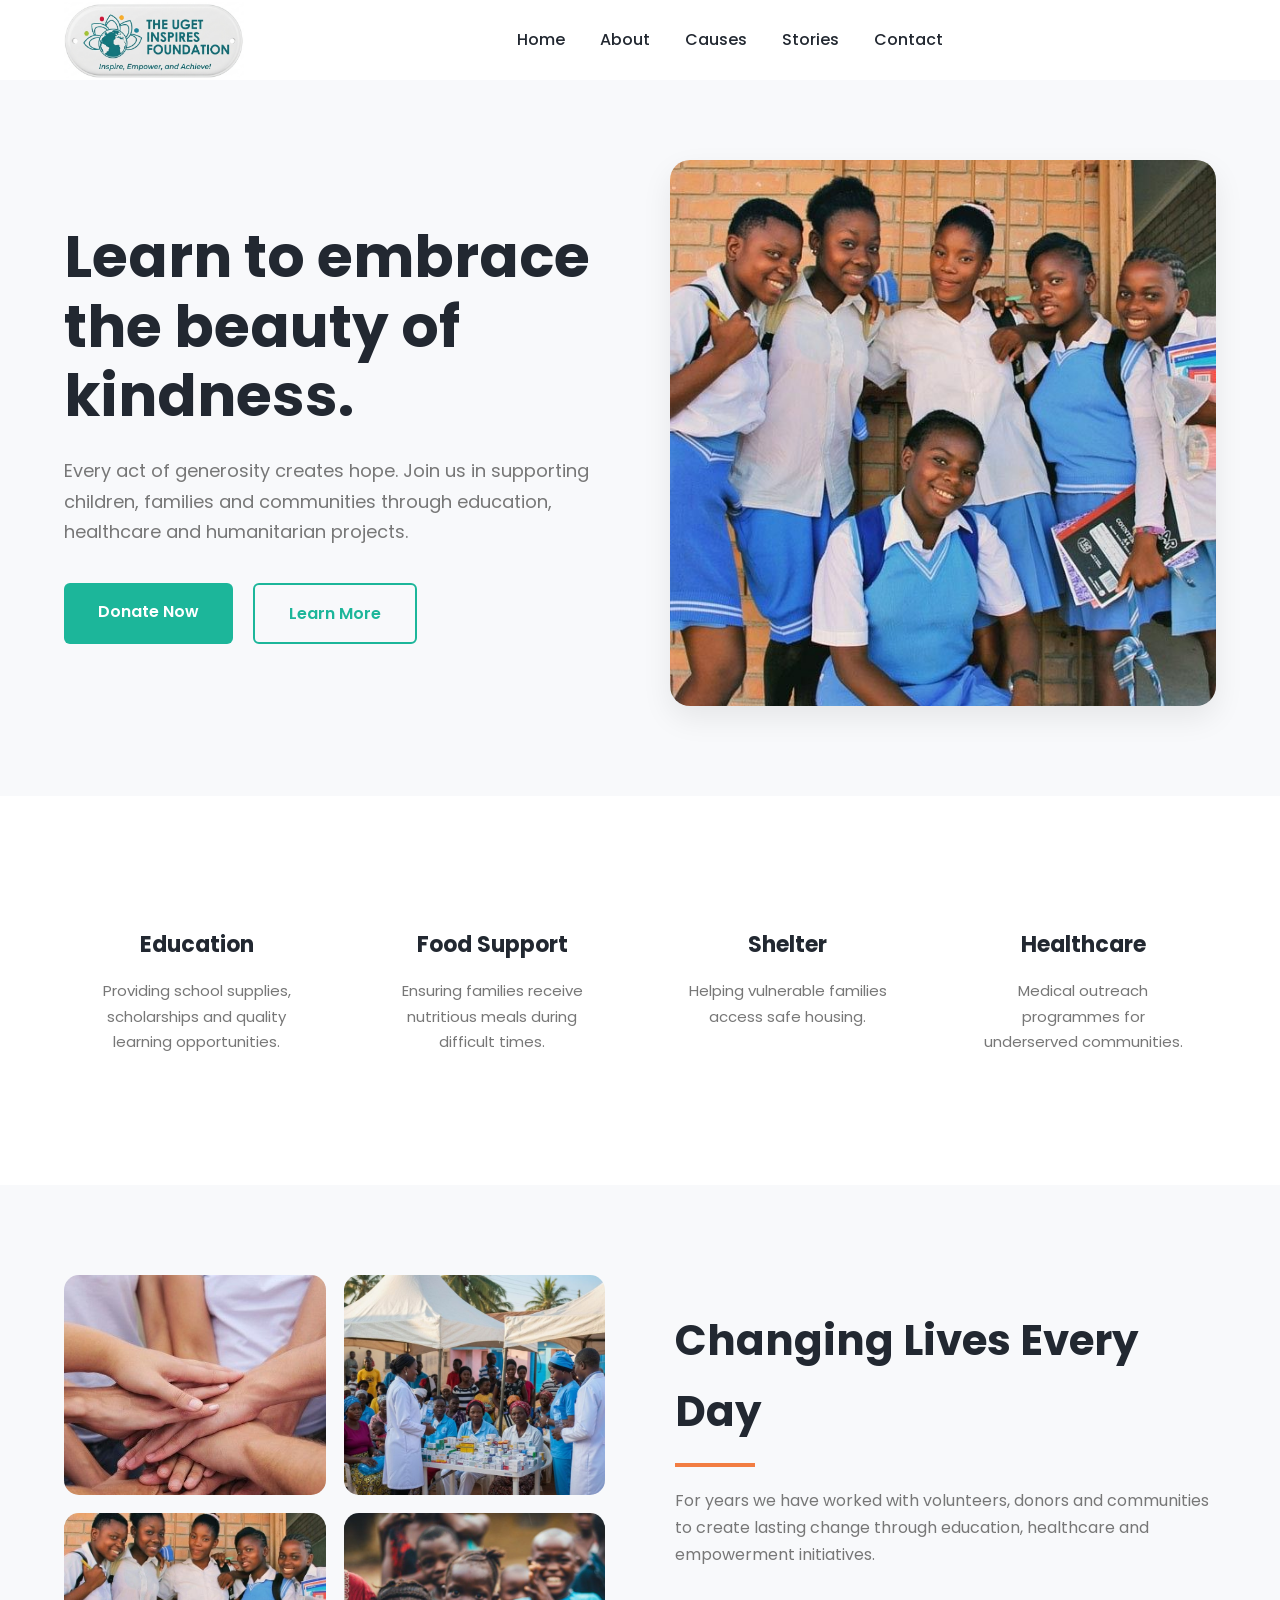
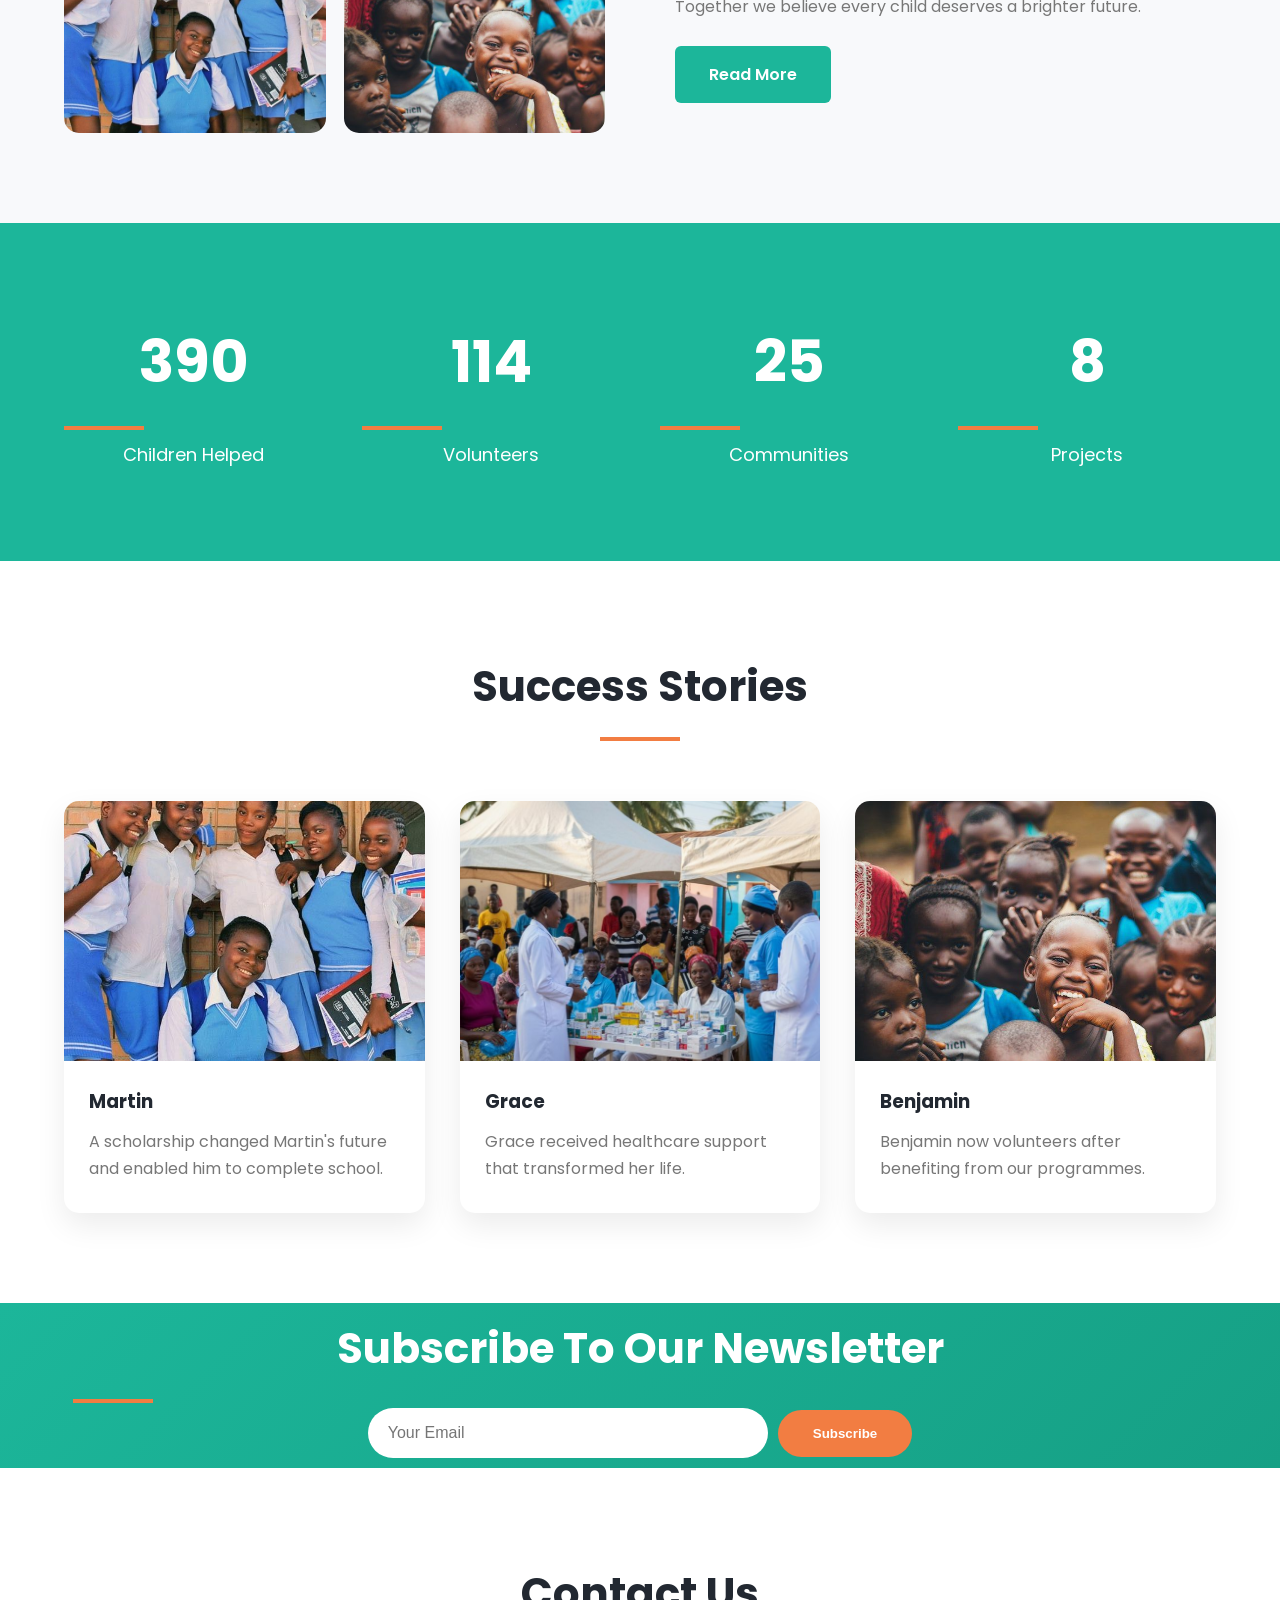
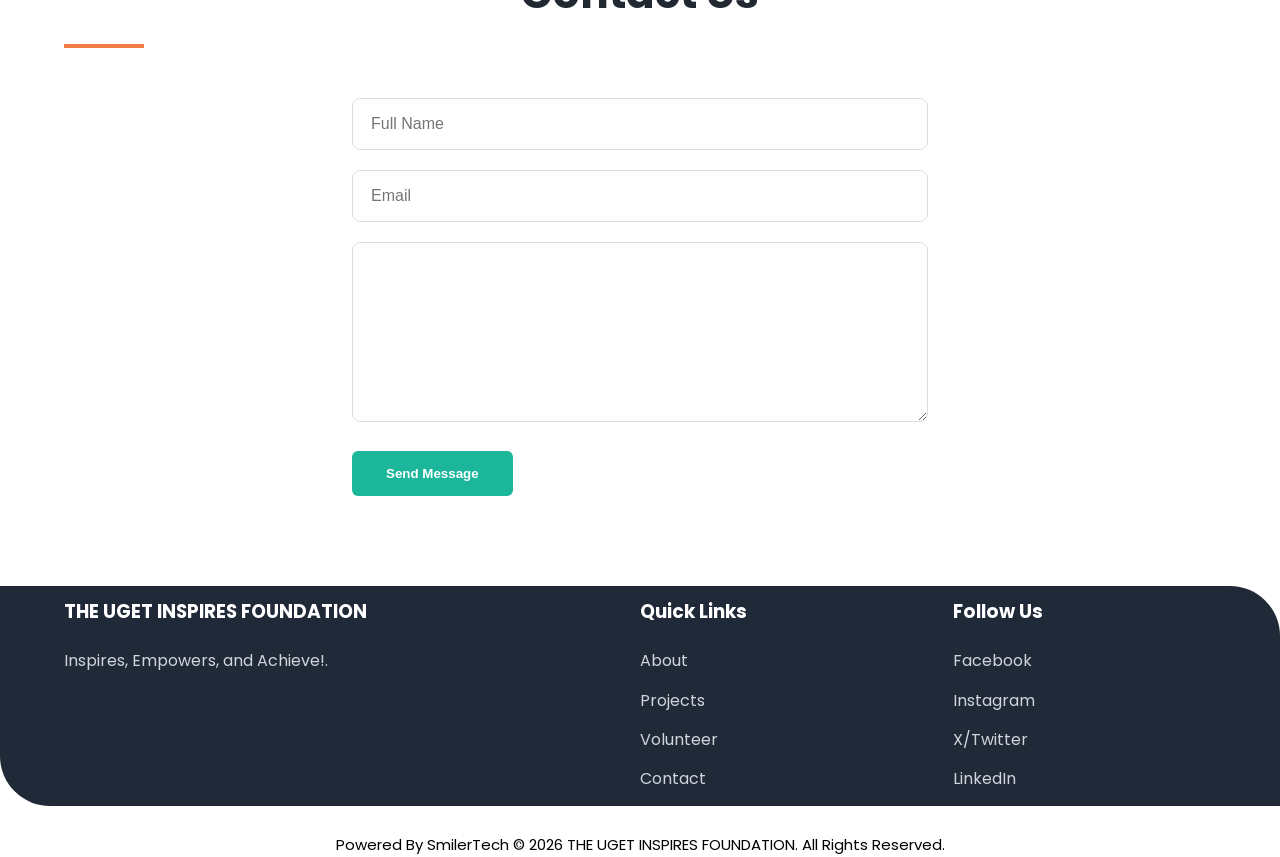
==== index.html @ ce833932 "Add files via upload" ====
<!DOCTYPE html>
<html lang="en">

<head>

    <meta charset="UTF-8">

    <meta name="viewport"
          content="width=device-width, initial-scale=1.0">

    <title>UGET INSPIRES FOUNDATION</title>

    <link rel="stylesheet" href="index.css">

    <link rel="preconnect"
          href="https://fonts.googleapis.com">

    <link rel="preconnect"
          href="https://fonts.gstatic.com"
          crossorigin>

    <link href="https://fonts.googleapis.com/css2?family=Poppins:wght@300;400;500;600;700&display=swap"
          rel="stylesheet">

</head>

<body>

<!--================ LOADER ================-->

<div id="loader">

    <div class="spinner"></div>

</div>

<!--================ HEADER ================-->

<header>

    <div class="container">

        <nav>

           <div class="logo">

    <img src="Logo.png" alt="Foundation Logo">

</div>

            <ul class="nav-links">

                <li><a href="#home">Home</a></li>

                <li><a href="#about">About</a></li>

                <li><a href="#causes">Causes</a></li>

                <li><a href="#stories">Stories</a></li>

                <li><a href="#contact">Contact</a></li>

            </ul>

            <div class="nav-icons">

                <button id="themeBtn">

                    <i class="fas fa-moon"></i>

                </button>

                <div class="menu-btn">

                    <i class="fas fa-bars"></i>

                </div>

            </div>

        </nav>

    </div>

</header>

<!--================ HERO ================-->

<section id="home" class="hero">

<div class="container hero-content">

<div class="hero-text">

<h1>

Learn to embrace the beauty of kindness.

</h1>

<p>

Every act of generosity creates hope. Join us in supporting children, families and communities through education, healthcare and humanitarian projects.

</p>

<div class="hero-buttons">


<a href="Donate-Now.html" class="btn primary">
Donate Now
</a>


<a href="#" class="btn secondary">

Learn More

</a>

</div>

</div>

<div class="hero-image">

<img src="children.jpg"
     alt="Children smiling">

</div>

</div>

</section>

<!--================ CAUSES ================-->

<section id="causes" class="causes">

<div class="container">

<div class="cause-card">

<i class="fas fa-book-open"></i>

<h3>Education</h3>

<p>

Providing school supplies, scholarships and quality learning opportunities.

</p>

</div>

<div class="cause-card">

<i class="fas fa-bowl-food"></i>

<h3>Food Support</h3>

<p>

Ensuring families receive nutritious meals during difficult times.

</p>

</div>

<div class="cause-card">

<i class="fas fa-house"></i>

<h3>Shelter</h3>

<p>

Helping vulnerable families access safe housing.

</p>

</div>

<div class="cause-card">

<i class="fas fa-kit-medical"></i>

<h3>Healthcare</h3>

<p>

Medical outreach programmes for underserved communities.

</p>

</div>

</div>

</section>

<!--================ ABOUT ================-->

<section id="about" class="about">

<div class="container about-content">

<div class="gallery">

<img src="volunteer.jpg" alt="Volunteer">

<img src="community.jpg" alt="Community">

<img src="children.jpg" alt="Children">

<img src="download.jpg" alt="Teaching">

</div>

<div class="about-text">

<h2>

Changing Lives Every Day

</h2>

<p>

For years we have worked with volunteers, donors and communities to create lasting change through education, healthcare and empowerment initiatives.

</p>

<p>

Together we believe every child deserves a brighter future.

</p>

<a href="#"

class="btn primary">

Read More

</a>

</div>

</div>

</section>

<!--================ STATS ================-->

<section class="stats">

<div class="container">

<div>

<h2 class="counter"

data-target="1200">

0

</h2>

<p>

Children Helped

</p>

</div>

<div>

<h2 class="counter"

data-target="350">

0

</h2>

<p>

Volunteers

</p>

</div>

<div>

<h2 class="counter"

data-target="75">

0

</h2>

<p>

Communities

</p>

</div>

<div>

<h2 class="counter"

data-target="24">

0

</h2>

<p>

Projects

</p>

</div>

</div>

</section>

<!--================ STORIES ================-->

<section id="stories" class="stories">

<div class="container">

<h2>

Success Stories

</h2>

<div class="story-grid">

<div class="story">

<img src="children.jpg" alt="">

<h3>Martin</h3>

<p>

A scholarship changed Martin's future and enabled him to complete school.

</p>

</div>

<div class="story">

<img src="community.jpg" alt="">

<h3>Grace</h3>

<p>

Grace received healthcare support that transformed her life.

</p>

</div>

<div class="story">

<img src="download.jpg" alt="">

<h3>Benjamin</h3>

<p>

Benjamin now volunteers after benefiting from our programmes.

</p>

</div>

</div>

</div>

</section>

<!--================ NEWSLETTER ================-->

<section class="newsletter">

<div class="container">

<h2>

Subscribe To Our Newsletter

</h2>

<form>

<input

type="email" placeholder="Your Email">

<button>

Subscribe

</button>

</form>

</div>

</section>

<!--================ CONTACT ================-->

<section id="contact" class="contact">

<div class="container">

<h2>

Contact Us

</h2>

<form id="contactForm">

<input

type="text"

id="name"

placeholder="Full Name"

required>

<input

type="email"

id="email"

placeholder="Email"

required>

<textarea

id="message"

placeholder="Your Message" required>

</textarea>

<button class="btn primary">

Send Message

</button>

</form>

</div>

</section>

<!--================ FOOTER ================-->

<footer>

<div class="container footer-grid">

<div>

<h3>

THE UGET INSPIRES  FOUNDATION

</h3>

<p>

Inspires, Empowers, and Achieve!.

</p>

</div>

<div>

<h3>

Quick Links

</h3>

<ul>

<li>About</li>

<li>Projects</li>

<li>Volunteer</li>

<li>Contact</li>

</ul>

</div>

<div >

<h3>

Follow Us

</h3>

<ul id="Follow-us">

<li><a href="Facebook">Facebook</a></li> 
<li><a href="Facebook">Instagram</a></li>
<li><a href="Facebook">X/Twitter</a></li>
<li><a href="Facebook">LinkedIn</a></li>

</ul>

</div>

</div>

<p class="copyright">Powered By SmilerTech © 2026 THE UGET INSPIRES FOUNDATION. All Rights Reserved.

</p>

</footer>

<button id="topBtn">

    <a href="Donate-Now.html">Donate</a>

</button>

<script src="index.js"></script>
<script src="https://js.paystack.co/v1/inline.js"></script>

</body>

</html>
---- index.css ----
/*====================================================
  HOPE FOUNDATION WEBSITE
  STYLE.CSS
  PART 1
=====================================================*/

/*======================
Google Font
=======================*/

@import url('https://fonts.googleapis.com/css2?family=Poppins:wght@300;400;500;600;700;800&display=swap');


/*======================
CSS VARIABLES
=======================*/

:root{

    --primary:#1cb69a;
    --secondary:#f27d42;
    --dark:#222831;
    --light:#ffffff;
    --gray:#777777;
    --bg:#f8f9fb;
    --shadow:0 12px 30px rgba(0,0,0,.08);

    --radius:10px;

    --transition:.35s ease;

}


/*======================
RESET
=======================*/

*{

    margin:0;
    padding:0;
    box-sizing:border-box;

}

html{

    scroll-behavior:smooth;

}

body{

    font-family:'Poppins',sans-serif;

    background:var(--light);

    color:var(--dark);

    overflow-x:hidden;

    line-height:1.7;

}


/*======================
COMMON
=======================*/

.container{

    width:90%;
    max-width:1200px;
    margin:auto;

}

img{

    width:100%;
    display:block;

}

a{

    text-decoration:none;

}

ul{

    list-style:none;

}

section{

    padding:90px 0;

}

h1,
h2,
h3{

    font-weight:700;

}

p{

    color:var(--gray);

}


/*======================
LOADER
=======================*/

#loader{

    position:fixed;

    inset:0;

    background:white;

    display:flex;

    justify-content:center;

    align-items:center;

    z-index:99999;

}

.spinner{

    width:60px;

    height:60px;

    border:6px solid #eeeeee;

    border-top:6px solid var(--primary);

    border-radius:50%;

    animation:spin 1s linear infinite;

}

@keyframes spin{

    to{

        transform:rotate(360deg);

    }

}


/*======================
HEADER
=======================*/

header{

    position:fixed;

    top:0;

    left:0;

    width:100%;

    background:white;

    z-index:1000;

    transition:.4s;

}

header.scrolled{

    box-shadow:var(--shadow);

}

nav{

    height:80px;

    display:flex;

    justify-content:space-between;

    align-items:center;

}


/*======================
LOGO
=======================*/

.logo{
    display:flex;
    align-items:center;
    gap:15px;
}

.logo img{
    width:180px;
    height:180px;
    object-fit:contain;
}

/*======================
NAVIGATION
=======================*/

.nav-links{

    display:flex;

    gap:35px;

}

.nav-links a{

    color:var(--dark);

    font-weight:500;

    transition:var(--transition);

}

.nav-links a:hover{

    color:var(--primary);

}

.nav-icons{

    display:flex;

    align-items:center;

    gap:20px;

}

#themeBtn{

    background:none;

    border:none;

    cursor:pointer;

    font-size:20px;

}

.menu-btn{

    display:none;

    cursor:pointer;

    font-size:25px;

}


/*======================
BUTTONS
=======================*/

.btn{

    display:inline-block;

    padding:15px 34px;

    border-radius:6px;

    font-weight:600;

    transition:var(--transition);

}

.primary{

    background:var(--primary);

    color:white;

}

.primary:hover{

    transform:translateY(-4px);

    box-shadow:var(--shadow);

}

.secondary{

    border:2px solid var(--primary);

    color:var(--primary);

}

.secondary:hover{

    background:var(--primary);

    color:white;

}


/*======================
HERO
=======================*/

.hero{

    padding-top:160px;

    background:var(--bg);

}

.hero-content{

    display:grid;

    grid-template-columns:1fr 1fr;

    gap:60px;

    align-items:center;

}

.hero-text h1{

    font-size:58px;

    line-height:1.2;

    margin-bottom:25px;

}

.hero-text p{

    font-size:18px;

    margin-bottom:35px;

}

.hero-buttons{

    display:flex;

    gap:20px;

}

.hero-image{

    position:relative;

}

.hero-image img{

    border-radius:20px;

    box-shadow:var(--shadow);

}


/*======================
HERO ANIMATION
=======================*/

.hero-text{

    animation:slideLeft 1s ease;

}

.hero-image{

    animation:slideRight 1s ease;

}

@keyframes slideRight{

    from{

        opacity:0;

        transform:translateX(80px);

    }

    to{

        opacity:1;

        transform:translateX(0);

    }

}


/*======================
BACK TO TOP BUTTON
=======================*/

#topBtn {

    position:fixed;

    right:25px;

    bottom:25px;

    width:50px;

    height:50px;

    border:none;

    border-radius:50%;

    background:var(--primary);

    color:white;

    cursor:pointer;

    display:none;

    box-shadow:var(--shadow);

    transition:var(--transition);

}

#topBtn a{
    color: white;
    font-weight: none;
}

#topBtn:hover{

    transform:translateY(-4px);

}


/*======================
REVEAL ANIMATION
=======================*/

.reveal{

    opacity:0;

    transform:translateY(50px);

    transition:1s;

}

.reveal.active{

    opacity:1;

    transform:translateY(0);

}

/* Style part 2*/

/*====================================================
  STYLE.CSS
  PART 2
=====================================================*/


/*=========================================
CAUSES SECTION
=========================================*/

.causes{

    background:#ffffff;

}

.causes .container{

    display:grid;

    grid-template-columns:repeat(4,1fr);

    gap:30px;

}

.cause-card{

    background:#fff;

    padding:40px 30px;

    text-align:center;

    border-radius:12px;

    transition:var(--transition);

    cursor:pointer;

}

.cause-card:hover{

    transform:translateY(-12px);

    box-shadow:var(--shadow);

}

.cause-card i{

    font-size:45px;

    color:var(--secondary);

    margin-bottom:25px;

}

.cause-card h3{

    margin-bottom:15px;

    font-size:22px;

}

.cause-card p{

    font-size:15px;

}


/*=========================================
ABOUT SECTION
=========================================*/

.about{

    background:var(--bg);

}

.about-content{

    display:grid;

    grid-template-columns:1fr 1fr;

    gap:70px;

    align-items:center;

}

.about-text h2{

    font-size:42px;

    margin-bottom:20px;

}

.about-text p{

    margin-bottom:25px;

}


/*=========================================
IMAGE GALLERY
=========================================*/

.gallery{

    display:grid;

    grid-template-columns:repeat(2,1fr);

    gap:18px;

}

.gallery img{

    height:220px;

    object-fit:cover;

    border-radius:15px;

    transition:var(--transition);

    cursor:pointer;

}

.gallery img:hover{

    transform:scale(1.05);

}


/*=========================================
STATISTICS
=========================================*/

.stats{

    background:var(--primary);

    color:#fff;

}

.stats .container{

    display:grid;

    grid-template-columns:repeat(4,1fr);

    gap:40px;

    text-align:center;

}

.stats h2{

    font-size:58px;

    margin-bottom:10px;

}

.stats p{

    color:white;

    font-size:18px;

}


/*=========================================
SUCCESS STORIES
=========================================*/

.stories{

    background:#fff;

}

.stories h2{

    text-align:center;

    font-size:42px;

    margin-bottom:60px;

}

.story-grid{

    display:grid;

    grid-template-columns:repeat(3,1fr);

    gap:35px;

}

.story{

    border-radius:15px;

    overflow:hidden;

    background:white;

    transition:var(--transition);

    box-shadow:var(--shadow);

}

.story:hover{

    transform:translateY(-12px);

}

.story img{

    height:260px;

    object-fit:cover;

}

.story h3{

    padding:25px 25px 10px;

}

.story p{

    padding:0 25px 30px;

}


/*=========================================
TESTIMONIAL SECTION
=========================================*/

.testimonials{

    background:var(--bg);

    text-align:center;

}

.testimonials h2{

    margin-bottom:50px;

    font-size:40px;

}

.testimonial-slider{

    max-width:750px;

    margin:auto;

    position:relative;

}

.testimonial{

    display:none;

    animation:fade 1s;

}

.testimonial.active{

    display:block;

}

.testimonial img{

    width:100px;

    height:100px;

    border-radius:50%;

    object-fit:cover;

    margin:auto;

    margin-bottom:25px;

}

.testimonial p{

    font-size:18px;

    font-style:italic;

    margin-bottom:20px;

}

.testimonial h4{

    color:var(--primary);

}


/*=========================================
FADE ANIMATION
=========================================*/

@keyframes fade{

    from{

        opacity:0;

        transform:translateY(20px);

    }

    to{

        opacity:1;

        transform:translateY(0);

    }

}


/*=========================================
HOVER EFFECTS
=========================================*/

.story img{

    transition:.5s;

}

.story:hover img{

    transform:scale(1.08);

}

.gallery{

    overflow:hidden;

}

.gallery img{

    overflow:hidden;

}


/*=========================================
SECTION TITLES
=========================================*/

section h2{

    position:relative;

}

section h2::after{

    content:"";

    width:80px;

    height:4px;

    background:var(--secondary);

    display:block;

    margin-top:15px;

}

.stories h2::after{

    margin-left:auto;

    margin-right:auto;

}


/*=========================================
IMAGE OVERLAY (OPTIONAL)
=========================================*/

.gallery-item{

    position:relative;

    overflow:hidden;

    border-radius:15px;

}

.gallery-item img{

    transition:.5s;

}

.gallery-item:hover img{

    transform:scale(1.1);

}

.gallery-overlay{

    position:absolute;

    left:0;

    top:0;

    width:100%;

    height:100%;

    background:rgba(0,0,0,.45);

    display:flex;

    justify-content:center;

    align-items:center;

    color:white;

    opacity:0;

    transition:.4s;

    font-weight:600;

    font-size:20px;

}

.gallery-item:hover .gallery-overlay{

    opacity:1;

}


/*=========================================
SMALL TABLET ADJUSTMENTS
=========================================*/

@media(max-width:992px){

.causes .container{

grid-template-columns:repeat(2,1fr);

}

.story-grid{

grid-template-columns:repeat(2,1fr);

}

.stats .container{

grid-template-columns:repeat(2,1fr);

}

.about-content{

grid-template-columns:1fr;

text-align:center;

}

.about-text .btn{

margin-top:15px;

}

.gallery{

margin-bottom:40px;

}

}

/*====================================================
  STYLE.CSS
  PART 3 (FINAL)
=====================================================*/

/*=========================================
NEWSLETTER
=========================================*/

.newsletter{
    background:linear-gradient(135deg,var(--primary),#16a085);
    color:#fff;
    padding: 10px;
}

.newsletter .container{
    text-align:center;
}

.newsletter h2{
    font-size:42px;
    margin-bottom:5px;
}

.newsletter p{
    color:#f5f5f5;
    margin-bottom:30px;
}

.newsletter form{
    display:flex;
    justify-content:center;
    align-items:center;
    gap:10px;
    flex-wrap:wrap;
}

.newsletter input{
    width:400px;
    max-width:100%;
    padding:16px 20px;
    border:none;
    border-radius:50px;
    font-size:16px;
    outline:none;
}

.newsletter button{
    background:var(--secondary);
    color:#fff;
    border:none;
    padding:16px 35px;
    border-radius:50px;
    cursor:pointer;
    font-weight:600;
    transition:var(--transition);
}

.newsletter button:hover{
    transform:translateY(-3px);
    box-shadow:var(--shadow);
}


/*=========================================
CONTACT
=========================================*/

.contact{
    background:#ffffff;

}


.contact h2{
    text-align:center;
    font-size:42px;
    margin-bottom:50px;
}

.contact form{
    width:50%;
    max-width:700px;
    margin:auto;
}


.contact input,
.contact textarea{
    width:100%;
    padding:16px 18px;
    margin-bottom:20px;
    border:1px solid #ddd;
    border-radius:8px;
    font-size:16px;
    outline:none;
    transition:var(--transition);
}

.contact textarea{
    min-height:180px;
    resize:vertical;
}

.contact input:focus,
.contact textarea:focus{
    border-color:var(--primary);
    box-shadow:0 0 0 3px rgba(28,182,154,.15);
}

.contact button{
    border:none;
    cursor:pointer;
}


/*=========================================
FOOTER
=========================================*/

footer{
    background:#1f2937;
    color:#fff;
    padding:10px 0 5px;
    height:220px;
    border-radius: 0px 50px 0px 50px;
}

.footer-grid{
    display:grid;
    grid-template-columns:2fr 1fr 1fr;
    gap:50px;
    height: 160px;

}

.footer-grid h3{
    margin-bottom:20px;
}

.footer-grid p{
    color: #d1d5db;
}

.footer-grid ul{
    padding:0;
}

#Follow-us li a{
    color: #d1d5db;
}
.footer-grid li{
    margin-bottom:12px;
    color:#d1d5db;
    cursor:pointer;
    transition:var(--transition);
}

.footer-grid li:hover{
    color:#fff;
    padding-left:5px;
}

.footer-grid i{
    width:42px;
    height:42px;
    line-height:42px;
    text-align:center;
    border-radius:50%;
    background:rgba(255,255,255,.08);
    margin-right:10px;
    cursor:pointer;
    transition:var(--transition);
}

.footer-grid i:hover{
    background:var(--primary);
    transform:translateY(-5px);
}

.copyright{
    text-align:center;
    margin-top:50px;
    padding-top:25px;
    border-top:1px solid rgba(255,255,255,.1);
    color:black;
    font-size:15px;
}


/*=========================================
DARK MODE
=========================================*/

body.dark{
    background:#111827;
    color:#fff;
}

body.dark header{
    background:#1f2937;
}

body.dark .hero{
    background:#111827;
}

body.dark .about{
    background:#1f2937;
}

body.dark .stories{
    background:#111827;
}

body.dark .contact{
    background:#1f2937;
}

body.dark .cause-card,
body.dark .story{
    background:#2d3748;
    color:#fff;
}

body.dark .nav-links a{
    color:#fff;
}

body.dark p{
    color:#d1d5db;
}

body.dark input,
body.dark textarea{
    background:#374151;
    color:#fff;
    border:1px solid #4b5563;
}

body.dark footer{
    background:#0f172a;
}


/*=========================================
SCROLLBAR
=========================================*/

::-webkit-scrollbar{
    width:10px;
}

::-webkit-scrollbar-track{
    background:#f1f1f1;
}

::-webkit-scrollbar-thumb{
    background:var(--primary);
    border-radius:20px;
}

::-webkit-scrollbar-thumb:hover{
    background:#159a82;
}


/*=========================================
UTILITY CLASSES
=========================================*/

.text-center{
    text-align:center;
}

.mt-1{
    margin-top:10px;
}

.mt-2{
    margin-top:20px;
}

.mt-3{
    margin-top:30px;
}

.mb-1{
    margin-bottom:10px;
}

.mb-2{
    margin-bottom:20px;
}

.mb-3{
    margin-bottom:30px;
}




/*=========================================
RESPONSIVE - MOBILE
=========================================*/

@media(max-width:768px){

nav{
    height:75px;
}

.menu-btn{
    display:block;
}

.nav-links{
    position:fixed;
    top:75px;
    right:-100%;
    width:280px;
    height:calc(100vh - 75px);
    background:#fff;
    flex-direction:column;
    justify-content:flex-start;
    align-items:center;
    padding-top:40px;
    gap:30px;
    transition:.4s;
    box-shadow:-8px 0 20px rgba(0,0,0,.1);
}

body.dark .nav-links{
    background:#1f2937;
}

.nav-links.show{
    right:0;
}

.hero{
    padding-top:120px;
}

.hero-text h1{
    font-size:40px;
}

.hero-text p{
    font-size:16px;
}

.causes .container,
.story-grid,
.stats .container{
    grid-template-columns:1fr;
}

.about-text h2,
.stories h2,
.newsletter h2,
.contact h2{
    font-size:32px;
}

.gallery{
    grid-template-columns:1fr;
}

.newsletter form{
    flex-direction:column;
}

.newsletter input{
    width:100%;
}

.newsletter button{
    width:100%;
}

.footer-grid{
    gap:35px;
}

}
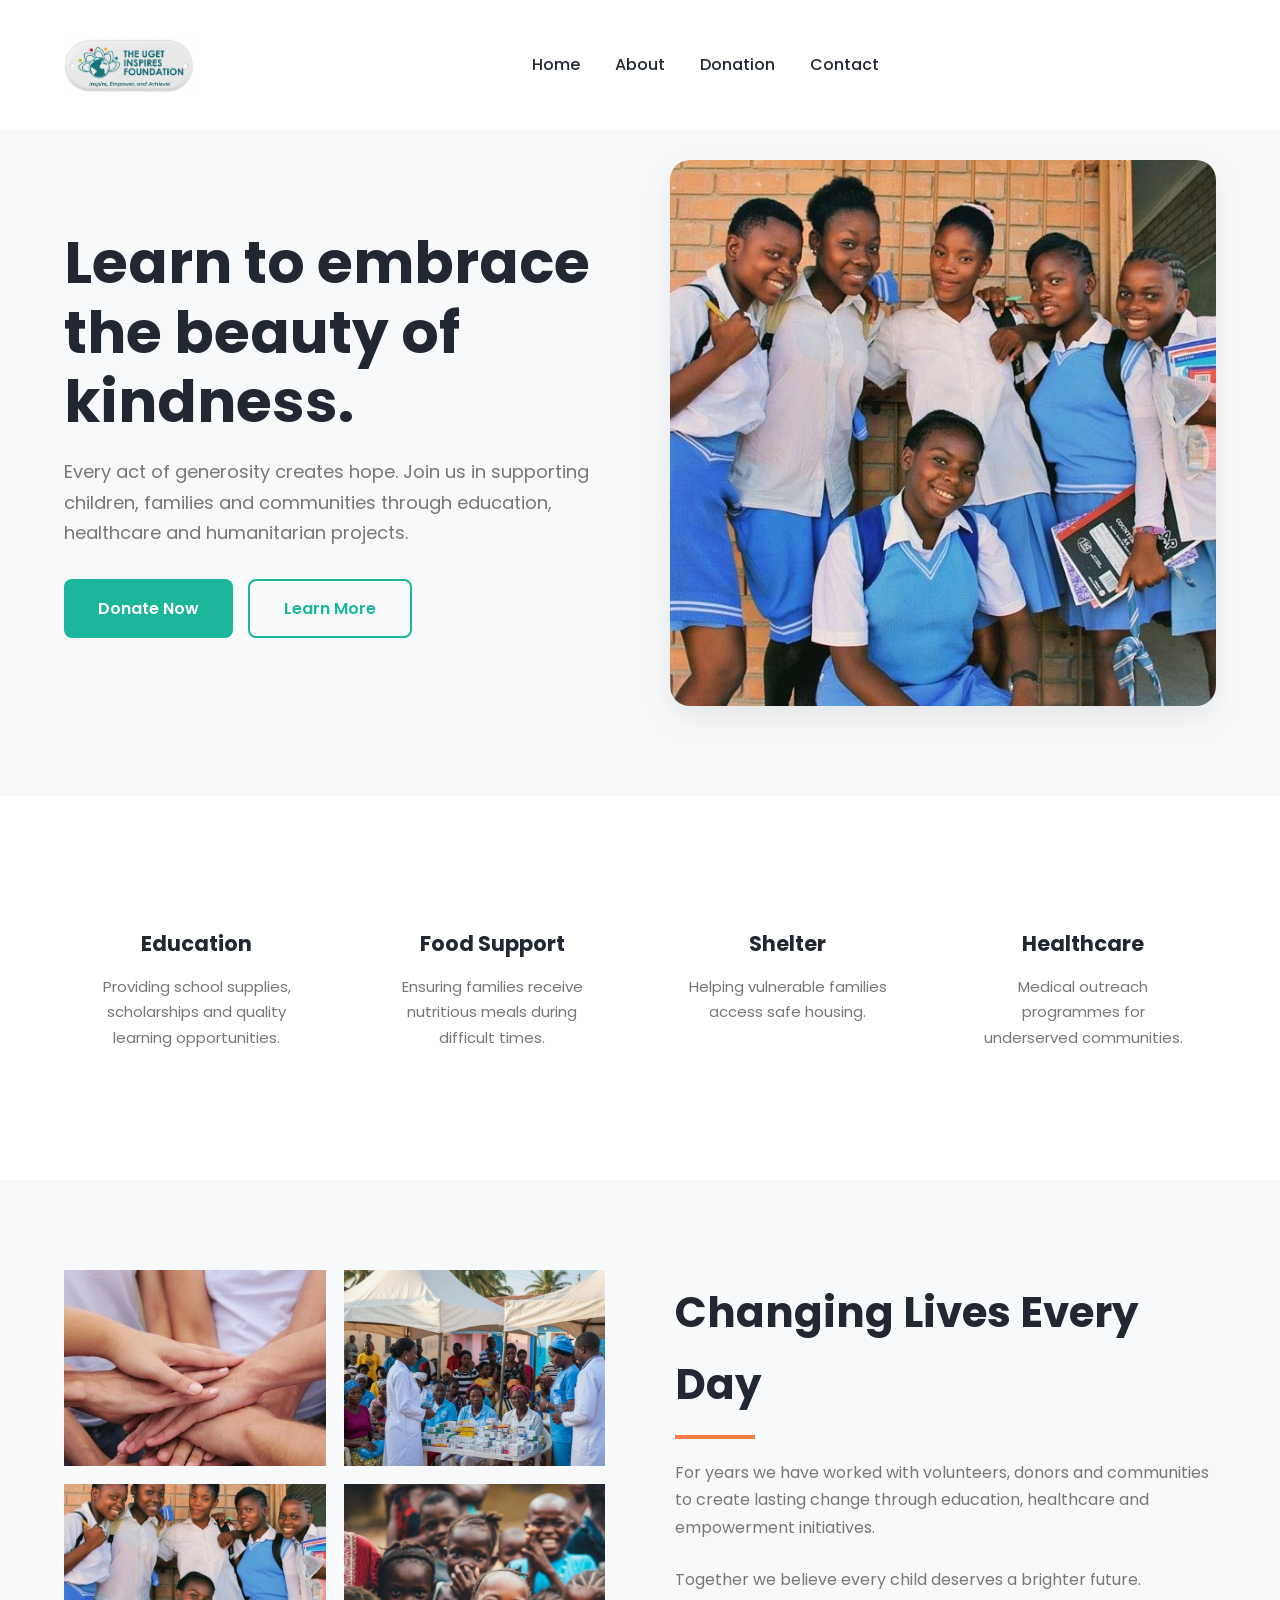
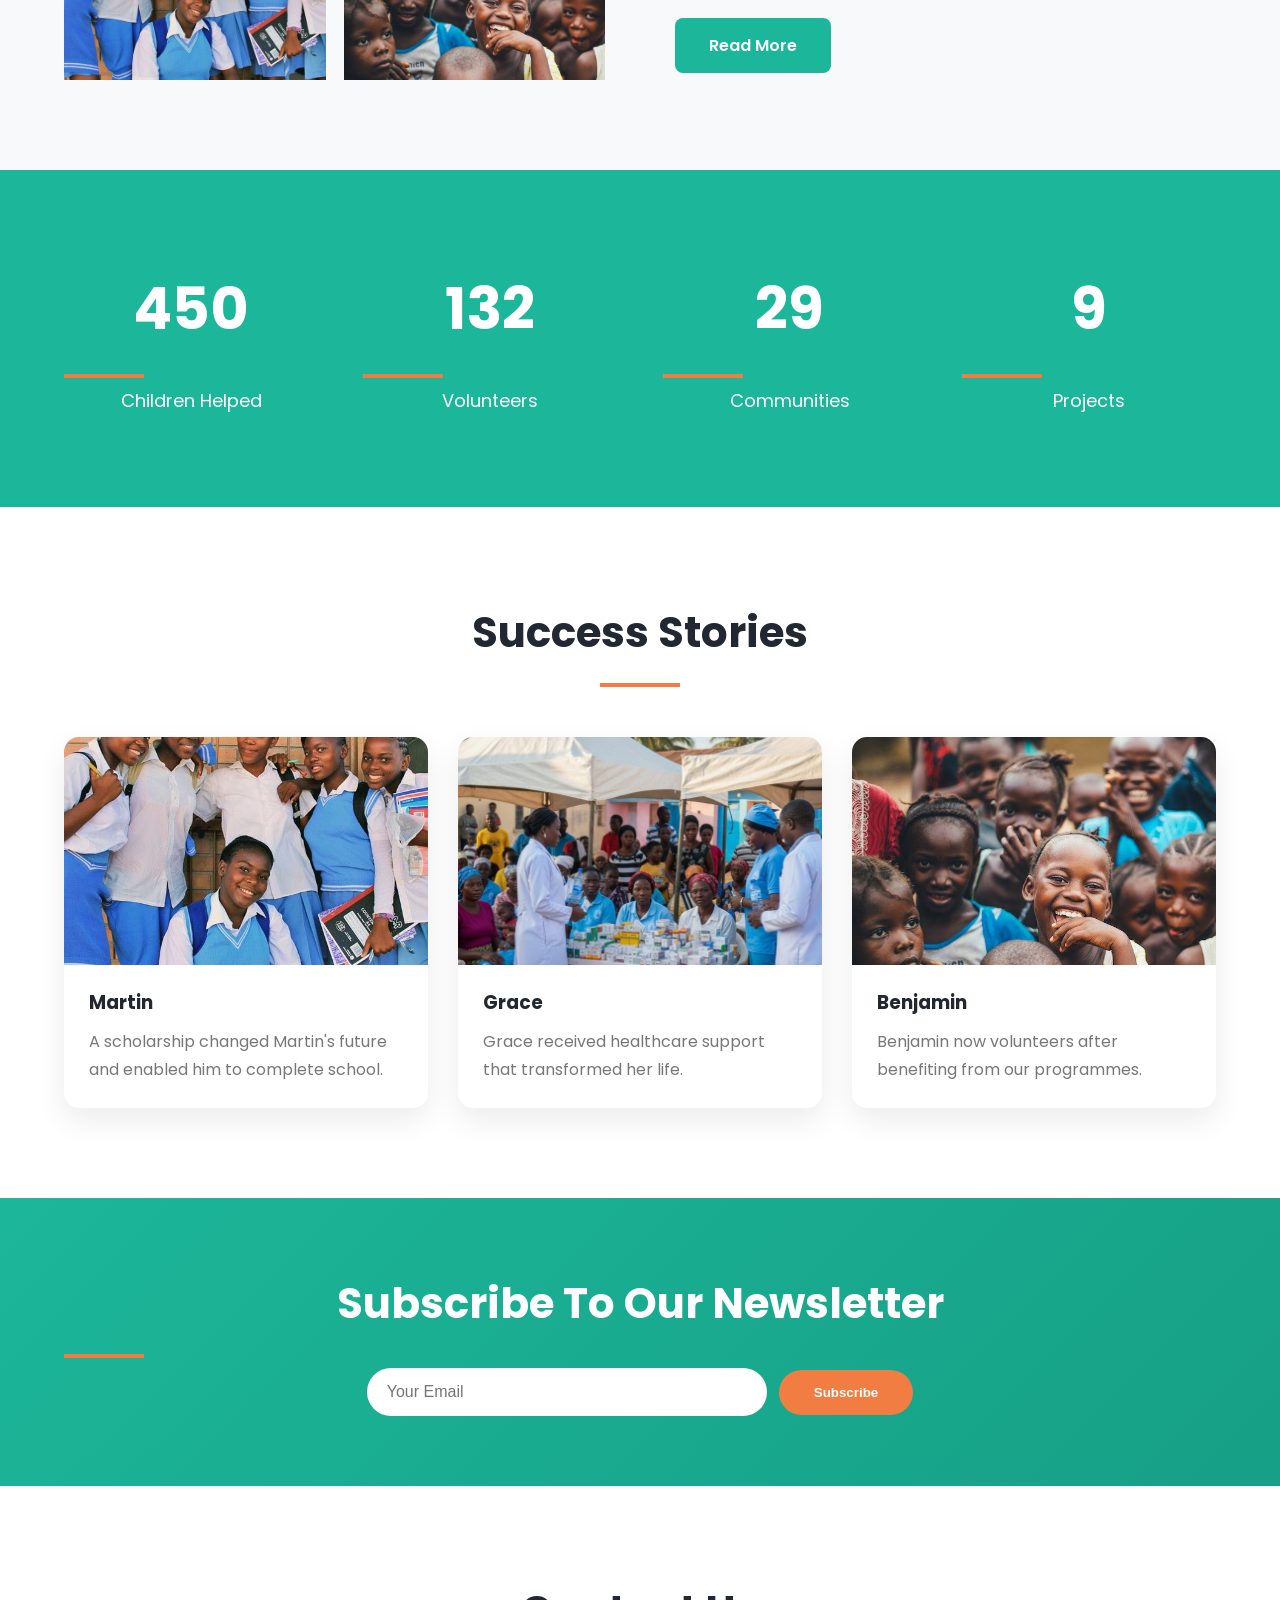
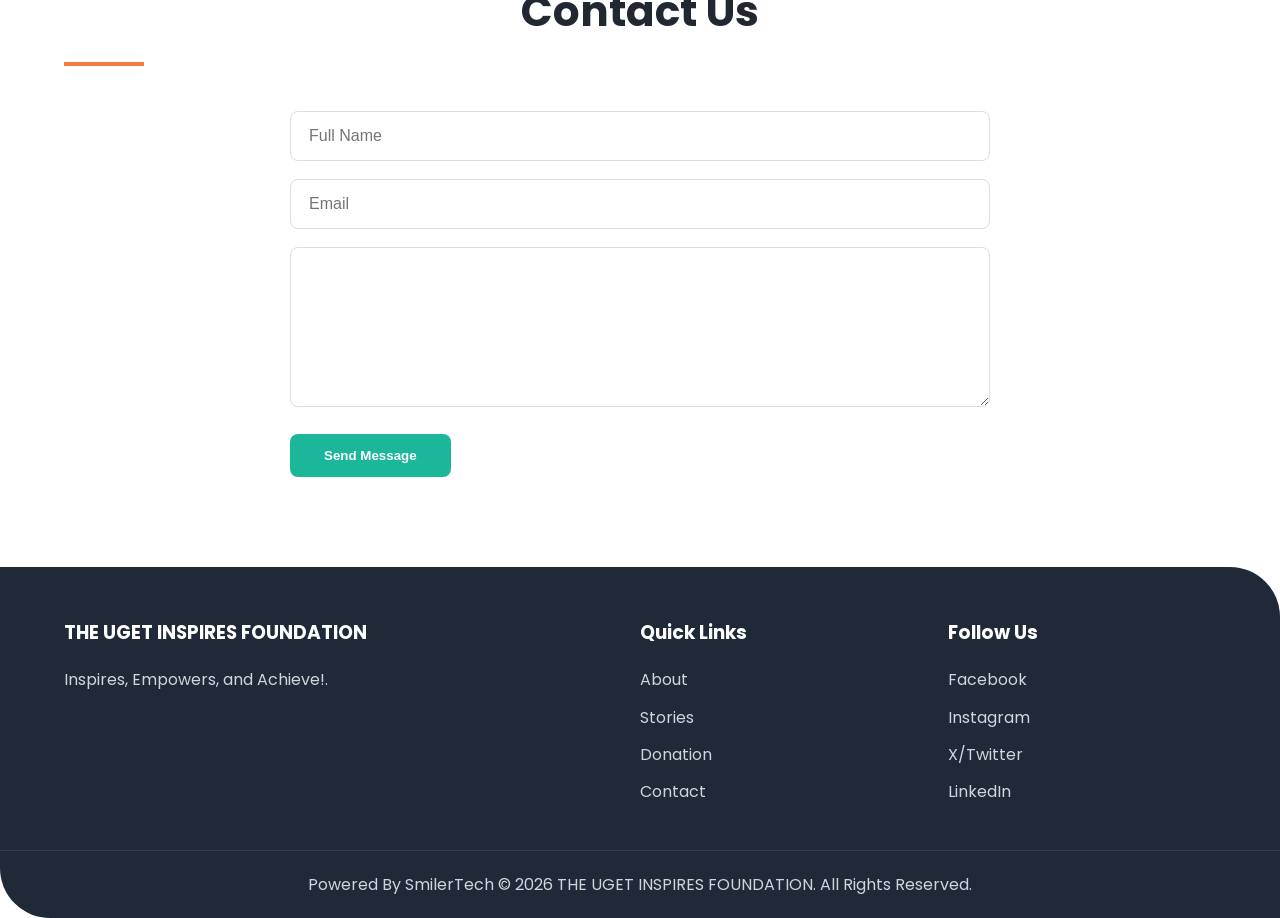
==== commit ea62d1c9: "Add files via upload" ====
--- a/index.html
+++ b/index.html
@@ -54,9 +54,7 @@
 
                 <li><a href="#about">About</a></li>
 
-                <li><a href="#causes">Causes</a></li>
-
-                <li><a href="#stories">Stories</a></li>
+                <li><a href="Donate-Now.html">Donation</a></li>
 
                 <li><a href="#contact">Contact</a></li>
 
@@ -438,34 +436,27 @@
 </h2>
 
 <form id="contactForm">
-
-<input
-
-type="text"
-
-id="name"
-
-placeholder="Full Name"
-
-required>
-
-<input
-
-type="email"
-
-id="email"
-
-placeholder="Email"
-
-required>
-
-<textarea
-
-id="message"
-
-placeholder="Your Message" required>
-
-</textarea>
+    <input
+        type="text"
+        id="name"
+        placeholder="Full Name"
+        autocomplete="name"
+        required>
+
+    <input
+        type="email"
+        id="email"
+        placeholder="Email"
+        autocomplete="email"
+        required>
+
+    <textarea
+        id="message"
+        name="message"
+        placeholder="Your Message"
+        required>
+
+    </textarea>
 
 <button class="btn primary">
 
@@ -509,15 +500,12 @@
 
 </h3>
 
-<ul>
-
-<li>About</li>
-
-<li>Projects</li>
-
-<li>Volunteer</li>
-
-<li>Contact</li>
+<ul id="QuickLinks">
+
+    <li><a href="#about">About</a></li>
+    <li><a href="#stories">Stories</a></li>
+    <li><a href="Donate-Now.html">Donation</a></li>
+    <li><a href="#contact">Contact</a></li>
 
 </ul>
 
@@ -552,7 +540,7 @@
 
 <button id="topBtn">
 
-    <a href="Donate-Now.html">Donate</a>
+    <a href="#home">Home</a>
 
 </button>
 
--- a/index.css
+++ b/index.css
@@ -1,11 +1,13 @@
 /*====================================================
-  HOPE FOUNDATION WEBSITE
+  UGET INSPIRES FOUNDATION WEBSITE
   STYLE.CSS
-  PART 1
+  UPDATED RESPONSIVE VERSION
+  PART 1/3
 =====================================================*/
 
+
 /*======================
-Google Font
+GOOGLE FONT
 =======================*/
 
 @import url('https://fonts.googleapis.com/css2?family=Poppins:wght@300;400;500;600;700;800&display=swap');
@@ -23,9 +25,10 @@
     --light:#ffffff;
     --gray:#777777;
     --bg:#f8f9fb;
+
     --shadow:0 12px 30px rgba(0,0,0,.08);
 
-    --radius:10px;
+    --radius:12px;
 
     --transition:.35s ease;
 
@@ -37,18 +40,16 @@
 =======================*/
 
 *{
-
     margin:0;
     padding:0;
     box-sizing:border-box;
-
-}
+}
+
 
 html{
-
     scroll-behavior:smooth;
-
-}
+}
+
 
 body{
 
@@ -65,42 +66,37 @@
 }
 
 
-/*======================
-COMMON
-=======================*/
-
-.container{
-
-    width:90%;
-    max-width:1200px;
-    margin:auto;
-
-}
-
 img{
 
     width:100%;
+
+    height:auto;
+
     display:block;
 
 }
 
+
 a{
 
     text-decoration:none;
 
 }
 
+
 ul{
 
     list-style:none;
 
 }
 
+
 section{
 
-    padding:90px 0;
-
-}
+    padding:clamp(60px,8vw,90px) 0;
+
+}
+
 
 h1,
 h2,
@@ -110,17 +106,33 @@
 
 }
 
+
 p{
 
     color:var(--gray);
 
 }
+
+
+/*======================
+CONTAINER
+=======================*/
+
+.container{
+
+    width:min(90%,1200px);
+
+    margin:auto;
+
+}
+
 
 
 /*======================
 LOADER
 =======================*/
 
+
 #loader{
 
     position:fixed;
@@ -139,15 +151,17 @@
 
 }
 
+
+
 .spinner{
 
     width:60px;
 
     height:60px;
 
-    border:6px solid #eeeeee;
-
-    border-top:6px solid var(--primary);
+    border:6px solid #eee;
+
+    border-top-color:var(--primary);
 
     border-radius:50%;
 
@@ -155,6 +169,7 @@
 
 }
 
+
 @keyframes spin{
 
     to{
@@ -164,12 +179,14 @@
     }
 
 }
+
 
 
 /*======================
 HEADER
 =======================*/
 
+
 header{
 
     position:fixed;
@@ -180,13 +197,15 @@
 
     width:100%;
 
-    background:white;
+    background:#fff;
 
     z-index:1000;
 
-    transition:.4s;
-
-}
+    transition:var(--transition);
+
+}
+
+
 
 header.scrolled{
 
@@ -194,9 +213,11 @@
 
 }
 
+
+
 nav{
 
-    height:80px;
+    min-height:75px;
 
     display:flex;
 
@@ -205,35 +226,54 @@
     align-items:center;
 
 }
+
 
 
 /*======================
 LOGO
 =======================*/
 
+
 .logo{
+
     display:flex;
+
     align-items:center;
-    gap:15px;
-}
+
+}
+
+
 
 .logo img{
-    width:180px;
-    height:180px;
+
+    width:130px;
+
+    height:130px;
+
     object-fit:contain;
-}
+
+    transition:var(--transition);
+
+}
+
+
 
 /*======================
 NAVIGATION
 =======================*/
 
+
 .nav-links{
 
     display:flex;
 
-    gap:35px;
-
-}
+    align-items:center;
+
+    gap:clamp(20px,3vw,35px);
+
+}
+
+
 
 .nav-links a{
 
@@ -245,21 +285,27 @@
 
 }
 
+
+
 .nav-links a:hover{
 
     color:var(--primary);
 
 }
 
+
+
 .nav-icons{
 
     display:flex;
 
     align-items:center;
 
-    gap:20px;
-
-}
+    gap:15px;
+
+}
+
+
 
 #themeBtn{
 
@@ -273,28 +319,36 @@
 
 }
 
+
+
 .menu-btn{
 
     display:none;
 
     cursor:pointer;
 
-    font-size:25px;
-
-}
+    font-size:26px;
+
+}
+
 
 
 /*======================
 BUTTONS
 =======================*/
 
+
 .btn{
 
-    display:inline-block;
-
-    padding:15px 34px;
-
-    border-radius:6px;
+    display:inline-flex;
+
+    justify-content:center;
+
+    align-items:center;
+
+    padding:14px clamp(20px,3vw,34px);
+
+    border-radius:8px;
 
     font-weight:600;
 
@@ -302,94 +356,110 @@
 
 }
 
+
+
 .primary{
 
     background:var(--primary);
 
+    color:#fff;
+
+}
+
+
+
+.primary:hover{
+
+    transform:translateY(-4px);
+
+    box-shadow:var(--shadow);
+
+}
+
+
+
+.secondary{
+
+    border:2px solid var(--primary);
+
+    color:var(--primary);
+
+}
+
+
+
+.secondary:hover{
+
+    background:var(--primary);
+
     color:white;
 
 }
 
-.primary:hover{
-
-    transform:translateY(-4px);
-
-    box-shadow:var(--shadow);
-
-}
-
-.secondary{
-
-    border:2px solid var(--primary);
-
-    color:var(--primary);
-
-}
-
-.secondary:hover{
-
-    background:var(--primary);
-
-    color:white;
-
-}
 
 
 /*======================
 HERO
 =======================*/
 
+
 .hero{
 
-    padding-top:160px;
+    padding-top:clamp(120px,15vw,160px);
 
     background:var(--bg);
 
 }
 
+
+
 .hero-content{
 
     display:grid;
 
-    grid-template-columns:1fr 1fr;
-
-    gap:60px;
+    grid-template-columns:repeat(2,1fr);
+
+    gap:clamp(30px,6vw,60px);
 
     align-items:center;
 
 }
 
+
+
 .hero-text h1{
 
-    font-size:58px;
+    font-size:clamp(38px,5vw,58px);
 
     line-height:1.2;
 
-    margin-bottom:25px;
-
-}
+    margin-bottom:20px;
+
+}
+
+
 
 .hero-text p{
 
-    font-size:18px;
-
-    margin-bottom:35px;
-
-}
+    font-size:clamp(15px,2vw,18px);
+
+    margin-bottom:30px;
+
+}
+
+
 
 .hero-buttons{
 
     display:flex;
 
-    gap:20px;
-
-}
-
-.hero-image{
-
-    position:relative;
-
-}
+    flex-wrap:wrap;
+
+    gap:15px;
+
+}
+
+
 
 .hero-image img{
 
@@ -398,24 +468,52 @@
     box-shadow:var(--shadow);
 
 }
+
 
 
 /*======================
 HERO ANIMATION
 =======================*/
 
+
 .hero-text{
 
     animation:slideLeft 1s ease;
 
 }
 
+
+
 .hero-image{
 
     animation:slideRight 1s ease;
 
 }
 
+
+
+@keyframes slideLeft{
+
+    from{
+
+        opacity:0;
+
+        transform:translateX(-80px);
+
+    }
+
+    to{
+
+        opacity:1;
+
+        transform:translateX(0);
+
+    }
+
+}
+
+
+
 @keyframes slideRight{
 
     from{
@@ -437,21 +535,23 @@
 }
 
 
+
 /*======================
-BACK TO TOP BUTTON
+BACK TO TOP
 =======================*/
 
-#topBtn {
+
+#topBtn{
 
     position:fixed;
 
-    right:25px;
-
-    bottom:25px;
-
-    width:50px;
-
-    height:50px;
+    right:20px;
+
+    bottom:20px;
+
+    width:48px;
+
+    height:48px;
 
     border:none;
 
@@ -459,7 +559,7 @@
 
     background:var(--primary);
 
-    color:white;
+    color:#fff;
 
     cursor:pointer;
 
@@ -473,30 +573,38 @@
 
 #topBtn a{
     color: white;
-    font-weight: none;
-}
+}
+
+#topBtn a:hover{
+    transform:translateY(-2px);
+}
+
 
 #topBtn:hover{
 
-    transform:translateY(-4px);
-
-}
+    transform:translateY(-5px);
+
+}
+
 
 
 /*======================
 REVEAL ANIMATION
 =======================*/
 
+
 .reveal{
 
     opacity:0;
 
-    transform:translateY(50px);
+    transform:translateY(40px);
 
     transition:1s;
 
 }
 
+
+
 .reveal.active{
 
     opacity:1;
@@ -504,12 +612,11 @@
     transform:translateY(0);
 
 }
-
-/* Style part 2*/
 
 /*====================================================
   STYLE.CSS
-  PART 2
+  UPDATED RESPONSIVE VERSION
+  PART 2/3
 =====================================================*/
 
 
@@ -519,9 +626,11 @@
 
 .causes{
 
-    background:#ffffff;
-
-}
+    background:#fff;
+
+}
+
+
 
 .causes .container{
 
@@ -529,100 +638,120 @@
 
     grid-template-columns:repeat(4,1fr);
 
-    gap:30px;
-
-}
+    gap:clamp(20px,3vw,30px);
+
+}
+
+
 
 .cause-card{
 
     background:#fff;
 
-    padding:40px 30px;
+    padding:clamp(25px,4vw,40px) 25px;
 
     text-align:center;
 
-    border-radius:12px;
+    border-radius:var(--radius);
 
     transition:var(--transition);
 
-    cursor:pointer;
-
-}
+    height:100%;
+
+}
+
+
 
 .cause-card:hover{
 
-    transform:translateY(-12px);
+    transform:translateY(-10px);
 
     box-shadow:var(--shadow);
 
 }
 
+
+
 .cause-card i{
 
-    font-size:45px;
+    font-size:42px;
 
     color:var(--secondary);
 
-    margin-bottom:25px;
-
-}
+    margin-bottom:20px;
+
+}
+
+
 
 .cause-card h3{
 
-    margin-bottom:15px;
-
-    font-size:22px;
-
-}
+    margin-bottom:12px;
+
+    font-size:21px;
+
+}
+
+
 
 .cause-card p{
 
     font-size:15px;
 
 }
+
 
 
 /*=========================================
 ABOUT SECTION
 =========================================*/
 
+
 .about{
 
     background:var(--bg);
 
 }
 
+
+
 .about-content{
 
     display:grid;
 
-    grid-template-columns:1fr 1fr;
-
-    gap:70px;
+    grid-template-columns:repeat(2,1fr);
+
+    gap:clamp(30px,6vw,70px);
 
     align-items:center;
 
 }
 
+
+
 .about-text h2{
 
-    font-size:42px;
+    font-size:clamp(30px,4vw,42px);
 
     margin-bottom:20px;
 
 }
 
+
+
 .about-text p{
 
     margin-bottom:25px;
 
 }
+
 
 
 /*=========================================
 IMAGE GALLERY
 =========================================*/
 
+
 .gallery{
 
     display:grid;
@@ -633,31 +762,81 @@
 
 }
 
+
+
+.gallery-item{
+
+    position:relative;
+
+    overflow:hidden;
+
+    border-radius:15px;
+
+}
+
+
+
 .gallery img{
 
-    height:220px;
+    aspect-ratio:4/3;
 
     object-fit:cover;
 
-    border-radius:15px;
-
     transition:var(--transition);
 
-    cursor:pointer;
-
-}
-
-.gallery img:hover{
-
-    transform:scale(1.05);
-
-}
+}
+
+
+
+.gallery-item:hover img{
+
+    transform:scale(1.08);
+
+}
+
+
+
+.gallery-overlay{
+
+    position:absolute;
+
+    inset:0;
+
+    background:rgba(0,0,0,.45);
+
+    display:flex;
+
+    justify-content:center;
+
+    align-items:center;
+
+    color:#fff;
+
+    opacity:0;
+
+    transition:.4s;
+
+    font-size:20px;
+
+    font-weight:600;
+
+}
+
+
+
+.gallery-item:hover .gallery-overlay{
+
+    opacity:1;
+
+}
+
 
 
 /*=========================================
 STATISTICS
 =========================================*/
 
+
 .stats{
 
     background:var(--primary);
@@ -666,54 +845,66 @@
 
 }
 
+
+
 .stats .container{
 
     display:grid;
 
     grid-template-columns:repeat(4,1fr);
 
-    gap:40px;
+    gap:clamp(25px,5vw,45px);
 
     text-align:center;
 
 }
 
+
+
 .stats h2{
 
-    font-size:58px;
-
-    margin-bottom:10px;
-
-}
+    font-size:clamp(38px,5vw,58px);
+
+    margin-bottom:8px;
+
+}
+
+
 
 .stats p{
 
-    color:white;
-
-    font-size:18px;
-
-}
+    color:#fff;
+
+    font-size:clamp(15px,2vw,18px);
+
+}
+
 
 
 /*=========================================
 SUCCESS STORIES
 =========================================*/
 
+
 .stories{
 
     background:#fff;
 
 }
 
+
+
 .stories h2{
 
     text-align:center;
 
-    font-size:42px;
-
-    margin-bottom:60px;
-
-}
+    font-size:clamp(30px,4vw,42px);
+
+    margin-bottom:50px;
+
+}
+
+
 
 .story-grid{
 
@@ -721,55 +912,75 @@
 
     grid-template-columns:repeat(3,1fr);
 
-    gap:35px;
-
-}
+    gap:30px;
+
+}
+
+
 
 .story{
 
+    display:flex;
+
+    flex-direction:column;
+
+    height:100%;
+
+    overflow:hidden;
+
     border-radius:15px;
 
-    overflow:hidden;
-
-    background:white;
+    background:#fff;
+
+    box-shadow:var(--shadow);
 
     transition:var(--transition);
 
-    box-shadow:var(--shadow);
-
-}
+}
+
+
 
 .story:hover{
 
-    transform:translateY(-12px);
-
-}
+    transform:translateY(-10px);
+
+}
+
+
 
 .story img{
 
-    height:260px;
+    aspect-ratio:16/10;
 
     object-fit:cover;
 
 }
 
+
+
 .story h3{
 
-    padding:25px 25px 10px;
-
-}
+    padding:22px 25px 10px;
+
+}
+
+
 
 .story p{
 
-    padding:0 25px 30px;
-
-}
+    padding:0 25px 25px;
+
+    flex-grow:1;
+
+}
+
 
 
 /*=========================================
-TESTIMONIAL SECTION
+TESTIMONIALS
 =========================================*/
 
+
 .testimonials{
 
     background:var(--bg);
@@ -778,13 +989,17 @@
 
 }
 
+
+
 .testimonials h2{
 
-    margin-bottom:50px;
-
-    font-size:40px;
-
-}
+    margin-bottom:45px;
+
+    font-size:clamp(30px,4vw,40px);
+
+}
+
+
 
 .testimonial-slider{
 
@@ -792,9 +1007,9 @@
 
     margin:auto;
 
-    position:relative;
-
-}
+}
+
+
 
 .testimonial{
 
@@ -804,12 +1019,16 @@
 
 }
 
+
+
 .testimonial.active{
 
     display:block;
 
 }
 
+
+
 .testimonial img{
 
     width:100px;
@@ -820,11 +1039,11 @@
 
     object-fit:cover;
 
-    margin:auto;
-
-    margin-bottom:25px;
-
-}
+    margin:0 auto 25px;
+
+}
+
+
 
 .testimonial p{
 
@@ -836,6 +1055,8 @@
 
 }
 
+
+
 .testimonial h4{
 
     color:var(--primary);
@@ -843,9 +1064,6 @@
 }
 
 
-/*=========================================
-FADE ANIMATION
-=========================================*/
 
 @keyframes fade{
 
@@ -867,61 +1085,38 @@
 
 }
 
-
-/*=========================================
-HOVER EFFECTS
-=========================================*/
-
-.story img{
-
-    transition:.5s;
-
-}
-
-.story:hover img{
-
-    transform:scale(1.08);
-
-}
-
-.gallery{
-
-    overflow:hidden;
-
-}
-
-.gallery img{
-
-    overflow:hidden;
-
-}
 
 
 /*=========================================
 SECTION TITLES
 =========================================*/
 
+
 section h2{
 
     position:relative;
 
 }
 
+
+
 section h2::after{
 
     content:"";
 
+    display:block;
+
     width:80px;
 
     height:4px;
 
+    margin-top:15px;
+
     background:var(--secondary);
 
-    display:block;
-
-    margin-top:15px;
-
-}
+}
+
+
 
 .stories h2::after{
 
@@ -932,500 +1127,889 @@
 }
 
 
+
 /*=========================================
-IMAGE OVERLAY (OPTIONAL)
+TABLET RESPONSIVE
+992px
 =========================================*/
 
-.gallery-item{
-
-    position:relative;
-
-    overflow:hidden;
-
-    border-radius:15px;
-
-}
-
-.gallery-item img{
-
-    transition:.5s;
-
-}
-
-.gallery-item:hover img{
-
-    transform:scale(1.1);
-
-}
-
-.gallery-overlay{
-
-    position:absolute;
-
-    left:0;
-
-    top:0;
-
-    width:100%;
-
-    height:100%;
-
-    background:rgba(0,0,0,.45);
-
-    display:flex;
-
-    justify-content:center;
-
-    align-items:center;
-
-    color:white;
-
-    opacity:0;
-
-    transition:.4s;
-
-    font-weight:600;
-
-    font-size:20px;
-
-}
-
-.gallery-item:hover .gallery-overlay{
-
-    opacity:1;
-
-}
-
-
-/*=========================================
-SMALL TABLET ADJUSTMENTS
-=========================================*/
 
 @media(max-width:992px){
 
-.causes .container{
-
-grid-template-columns:repeat(2,1fr);
-
-}
-
-.story-grid{
-
-grid-template-columns:repeat(2,1fr);
-
-}
-
-.stats .container{
-
-grid-template-columns:repeat(2,1fr);
-
-}
-
-.about-content{
-
-grid-template-columns:1fr;
-
-text-align:center;
-
-}
-
-.about-text .btn{
-
-margin-top:15px;
-
-}
-
-.gallery{
-
-margin-bottom:40px;
-
-}
+
+    .logo img{
+
+        width:105px;
+
+        height:105px;
+
+    }
+
+
+    nav{
+
+        min-height:70px;
+
+    }
+
+
+
+    .nav-links{
+
+        gap:20px;
+
+    }
+
+
+
+    .hero-content{
+
+        grid-template-columns:1fr;
+
+        text-align:center;
+
+    }
+
+
+
+    .hero-buttons{
+
+        justify-content:center;
+
+    }
+
+
+
+    .hero-image{
+
+        max-width:700px;
+
+        margin:auto;
+
+    }
+
+
+
+    .causes .container{
+
+        grid-template-columns:repeat(2,1fr);
+
+    }
+
+
+
+    .stats .container{
+
+        grid-template-columns:repeat(2,1fr);
+
+        row-gap:45px;
+
+    }
+
+
+
+    .stats h2{
+
+        margin-bottom:5px;
+
+    }
+
+
+
+    .story-grid{
+
+        grid-template-columns:repeat(2,1fr);
+
+    }
+
+
+
+    .about-content{
+
+        grid-template-columns:1fr;
+
+        text-align:center;
+
+    }
+
+
+
+    .gallery{
+
+        margin-top:30px;
+
+    }
+
+
 
 }
 
 /*====================================================
   STYLE.CSS
-  PART 3 (FINAL)
+  UPDATED RESPONSIVE VERSION
+  PART 3/3
 =====================================================*/
+
 
 /*=========================================
 NEWSLETTER
 =========================================*/
 
+
 .newsletter{
+
     background:linear-gradient(135deg,var(--primary),#16a085);
+
     color:#fff;
-    padding: 10px;
-}
+
+    padding:clamp(40px,6vw,70px) 0;
+
+}
+
+
 
 .newsletter .container{
+
     text-align:center;
-}
+
+}
+
+
 
 .newsletter h2{
-    font-size:42px;
-    margin-bottom:5px;
-}
+
+    font-size:clamp(28px,4vw,42px);
+
+    margin-bottom:10px;
+
+}
+
+
 
 .newsletter p{
+
     color:#f5f5f5;
+
     margin-bottom:30px;
-}
+
+}
+
+
 
 .newsletter form{
+
     display:flex;
+
     justify-content:center;
+
     align-items:center;
-    gap:10px;
+
+    gap:12px;
+
     flex-wrap:wrap;
-}
+
+}
+
+
 
 .newsletter input{
-    width:400px;
-    max-width:100%;
-    padding:16px 20px;
+
+    width:min(100%,400px);
+
+    padding:15px 20px;
+
     border:none;
+
     border-radius:50px;
+
     font-size:16px;
+
     outline:none;
-}
+
+}
+
+
 
 .newsletter button{
+
     background:var(--secondary);
+
     color:#fff;
+
     border:none;
-    padding:16px 35px;
+
+    padding:15px 35px;
+
     border-radius:50px;
+
     cursor:pointer;
+
     font-weight:600;
+
     transition:var(--transition);
-}
+
+}
+
+
 
 .newsletter button:hover{
+
     transform:translateY(-3px);
+
     box-shadow:var(--shadow);
-}
+
+}
+
 
 
 /*=========================================
 CONTACT
 =========================================*/
 
+
 .contact{
-    background:#ffffff;
-
-}
+
+    background:#fff;
+
+}
+
 
 
 .contact h2{
+
     text-align:center;
-    font-size:42px;
-    margin-bottom:50px;
-}
+
+    font-size:clamp(30px,4vw,42px);
+
+    margin-bottom:45px;
+
+}
+
+
 
 .contact form{
-    width:50%;
-    max-width:700px;
+
+    width:min(100%,700px);
+
     margin:auto;
-}
+
+}
+
 
 
 .contact input,
 .contact textarea{
+
+
     width:100%;
-    padding:16px 18px;
-    margin-bottom:20px;
+
+    padding:15px 18px;
+
+    margin-bottom:18px;
+
     border:1px solid #ddd;
+
     border-radius:8px;
+
     font-size:16px;
+
     outline:none;
+
     transition:var(--transition);
-}
+
+}
+
+
 
 .contact textarea{
-    min-height:180px;
+
+    min-height:160px;
+
     resize:vertical;
-}
+
+}
+
+
 
 .contact input:focus,
 .contact textarea:focus{
+
     border-color:var(--primary);
+
     box-shadow:0 0 0 3px rgba(28,182,154,.15);
-}
+
+}
+
+
 
 .contact button{
+
     border:none;
+
     cursor:pointer;
-}
+
+}
+
 
 
 /*=========================================
 FOOTER
 =========================================*/
 
+
 footer{
+
     background:#1f2937;
+
     color:#fff;
-    padding:10px 0 5px;
-    height:220px;
-    border-radius: 0px 50px 0px 50px;
-}
+
+    padding:50px 0 20px;
+
+    border-radius:0 50px 0 50px;
+
+}
+
+
 
 .footer-grid{
+
     display:grid;
+
     grid-template-columns:2fr 1fr 1fr;
-    gap:50px;
-    height: 160px;
-
-}
+
+    gap:40px;
+
+}
+
+
 
 .footer-grid h3{
-    margin-bottom:20px;
-}
-
-.footer-grid p{
-    color: #d1d5db;
-}
-
-.footer-grid ul{
-    padding:0;
-}
-
+
+    margin-bottom:18px;
+
+}
+
+
+
+.footer-grid p,
+.footer-grid li,
+#QuickLinks li a,
 #Follow-us li a{
-    color: #d1d5db;
-}
+
+    color:#d1d5db;
+
+}
+
+
+
 .footer-grid li{
-    margin-bottom:12px;
+
+    margin-bottom:10px;
+
+    transition:var(--transition);
+
+}
+
+
+
+.footer-grid li:hover{
+
+    color:#fff;
+
+    padding-left:5px;
+
+}
+
+
+
+.footer-grid i{
+
+    width:42px;
+
+    height:42px;
+
+    line-height:42px;
+
+    text-align:center;
+
+    border-radius:50%;
+
+    background:rgba(255,255,255,.08);
+
+    margin-right:8px;
+
+    transition:var(--transition);
+
+}
+
+
+
+.footer-grid i:hover{
+
+    background:var(--primary);
+
+    transform:translateY(-5px);
+
+}
+
+
+
+.copyright{
+
+    text-align:center;
+
+    margin-top:35px;
+
+    padding-top:20px;
+
+    border-top:1px solid rgba(255,255,255,.1);
+
     color:#d1d5db;
-    cursor:pointer;
-    transition:var(--transition);
-}
-
-.footer-grid li:hover{
-    color:#fff;
-    padding-left:5px;
-}
-
-.footer-grid i{
-    width:42px;
-    height:42px;
-    line-height:42px;
-    text-align:center;
-    border-radius:50%;
-    background:rgba(255,255,255,.08);
-    margin-right:10px;
-    cursor:pointer;
-    transition:var(--transition);
-}
-
-.footer-grid i:hover{
-    background:var(--primary);
-    transform:translateY(-5px);
-}
-
-.copyright{
-    text-align:center;
-    margin-top:50px;
-    padding-top:25px;
-    border-top:1px solid rgba(255,255,255,.1);
-    color:black;
-    font-size:15px;
-}
+
+}
+
 
 
 /*=========================================
 DARK MODE
 =========================================*/
 
+
 body.dark{
+
     background:#111827;
+
     color:#fff;
-}
+
+}
+
+
 
 body.dark header{
+
     background:#1f2937;
-}
-
-body.dark .hero{
+
+}
+
+
+
+body.dark .hero,
+body.dark .stories{
+
     background:#111827;
-}
-
-body.dark .about{
+
+}
+
+
+
+body.dark .about,
+body.dark .contact{
+
     background:#1f2937;
-}
-
-body.dark .stories{
-    background:#111827;
-}
-
-body.dark .contact{
-    background:#1f2937;
-}
+
+}
+
+
 
 body.dark .cause-card,
 body.dark .story{
+
     background:#2d3748;
+
     color:#fff;
-}
+
+}
+
+
 
 body.dark .nav-links a{
+
     color:#fff;
-}
+
+}
+
+
 
 body.dark p{
+
     color:#d1d5db;
-}
+
+}
+
+
 
 body.dark input,
 body.dark textarea{
+
     background:#374151;
+
     color:#fff;
-    border:1px solid #4b5563;
-}
+
+    border-color:#4b5563;
+
+}
+
+
 
 body.dark footer{
+
     background:#0f172a;
-}
+
+}
+
 
 
 /*=========================================
 SCROLLBAR
 =========================================*/
 
+
 ::-webkit-scrollbar{
+
     width:10px;
-}
+
+}
+
+
 
 ::-webkit-scrollbar-track{
+
     background:#f1f1f1;
-}
+
+}
+
+
 
 ::-webkit-scrollbar-thumb{
+
     background:var(--primary);
+
     border-radius:20px;
-}
-
-::-webkit-scrollbar-thumb:hover{
-    background:#159a82;
-}
+
+}
+
 
 
 /*=========================================
 UTILITY CLASSES
 =========================================*/
 
+
 .text-center{
+
     text-align:center;
-}
+
+}
+
+
 
 .mt-1{
+
     margin-top:10px;
-}
+
+}
+
+
 
 .mt-2{
+
     margin-top:20px;
-}
+
+}
+
+
 
 .mt-3{
+
     margin-top:30px;
-}
+
+}
+
+
 
 .mb-1{
+
     margin-bottom:10px;
-}
+
+}
+
+
 
 .mb-2{
+
     margin-bottom:20px;
-}
+
+}
+
+
 
 .mb-3{
+
     margin-bottom:30px;
-}
-
+
+}
 
 
 
 /*=========================================
-RESPONSIVE - MOBILE
+MOBILE RESPONSIVE
+768px
 =========================================*/
 
+
 @media(max-width:768px){
 
-nav{
-    height:75px;
-}
-
-.menu-btn{
-    display:block;
-}
-
-.nav-links{
-    position:fixed;
-    top:75px;
-    right:-100%;
-    width:280px;
-    height:calc(100vh - 75px);
-    background:#fff;
-    flex-direction:column;
-    justify-content:flex-start;
-    align-items:center;
-    padding-top:40px;
-    gap:30px;
-    transition:.4s;
-    box-shadow:-8px 0 20px rgba(0,0,0,.1);
-}
-
-body.dark .nav-links{
-    background:#1f2937;
-}
-
-.nav-links.show{
-    right:0;
-}
-
-.hero{
-    padding-top:120px;
-}
-
-.hero-text h1{
-    font-size:40px;
-}
-
-.hero-text p{
-    font-size:16px;
-}
-
-.causes .container,
-.story-grid,
-.stats .container{
-    grid-template-columns:1fr;
-}
-
-.about-text h2,
-.stories h2,
-.newsletter h2,
-.contact h2{
-    font-size:32px;
-}
-
-.gallery{
-    grid-template-columns:1fr;
-}
-
-.newsletter form{
-    flex-direction:column;
-}
-
-.newsletter input{
-    width:100%;
-}
-
-.newsletter button{
-    width:100%;
-}
-
-.footer-grid{
-    gap:35px;
-}
-
-}
+
+    nav{
+
+        min-height:65px;
+
+    }
+
+
+
+    .logo img{
+
+        width:80px;
+
+        height:80px;
+
+    }
+
+
+
+    .menu-btn{
+
+        display:block;
+
+    }
+
+
+
+    .nav-links{
+
+        position:fixed;
+
+        top:65px;
+
+        right:-100%;
+
+        width:min(85%,300px);
+
+        height:calc(100vh - 65px);
+
+        background:#fff;
+
+        flex-direction:column;
+
+        align-items:center;
+
+        padding-top:40px;
+
+        gap:25px;
+
+        box-shadow:-8px 0 20px rgba(0,0,0,.1);
+
+        transition:.4s;
+
+    }
+
+
+
+    body.dark .nav-links{
+
+        background:#1f2937;
+
+    }
+
+
+
+    .nav-links.show{
+
+        right:0;
+
+    }
+
+
+
+    .hero{
+
+        padding-top:110px;
+
+    }
+
+
+
+    .hero-text h1{
+
+        font-size:clamp(32px,8vw,40px);
+
+    }
+
+
+
+    .hero-buttons{
+
+        flex-direction:column;
+
+        width:100%;
+
+    }
+
+
+
+    .hero-buttons .btn{
+
+        width:100%;
+
+    }
+
+
+
+    .causes .container,
+    .story-grid,
+    .stats .container{
+
+        grid-template-columns:1fr;
+
+    }
+
+
+
+    .cause-card{
+
+        padding:30px 20px;
+
+    }
+
+
+
+    .stats{
+
+        padding:60px 0;
+
+    }
+
+
+
+    .stats h2{
+
+        font-size:42px;
+
+    }
+
+
+
+    .gallery{
+
+        grid-template-columns:1fr;
+
+    }
+
+
+
+    .newsletter form{
+
+        flex-direction:column;
+
+    }
+
+
+
+    .newsletter input,
+    .newsletter button{
+
+        width:100%;
+
+    }
+
+
+
+    .footer-grid{
+
+        grid-template-columns:1fr;
+
+        text-align:center;
+
+    }
+
+
+
+    footer{
+
+        border-radius:0 35px 0 35px;
+
+    }
+
+
+}
+
+
+
+/*=========================================
+SMALL PHONES
+480px
+=========================================*/
+
+
+@media(max-width:480px){
+
+
+    section{
+
+        padding:55px 0;
+
+    }
+
+
+
+    .container{
+
+        width:92%;
+
+    }
+
+
+
+    .logo img{
+
+        width:65px;
+
+        height:65px;
+
+    }
+
+
+
+    .hero-text p{
+
+        font-size:15px;
+
+    }
+
+
+
+    .btn{
+
+        padding:13px 20px;
+
+    }
+
+
+
+    .stats h2{
+
+        font-size:36px;
+
+    }
+
+
+
+    .testimonial p{
+
+        font-size:16px;
+
+    }
+
+
+}
